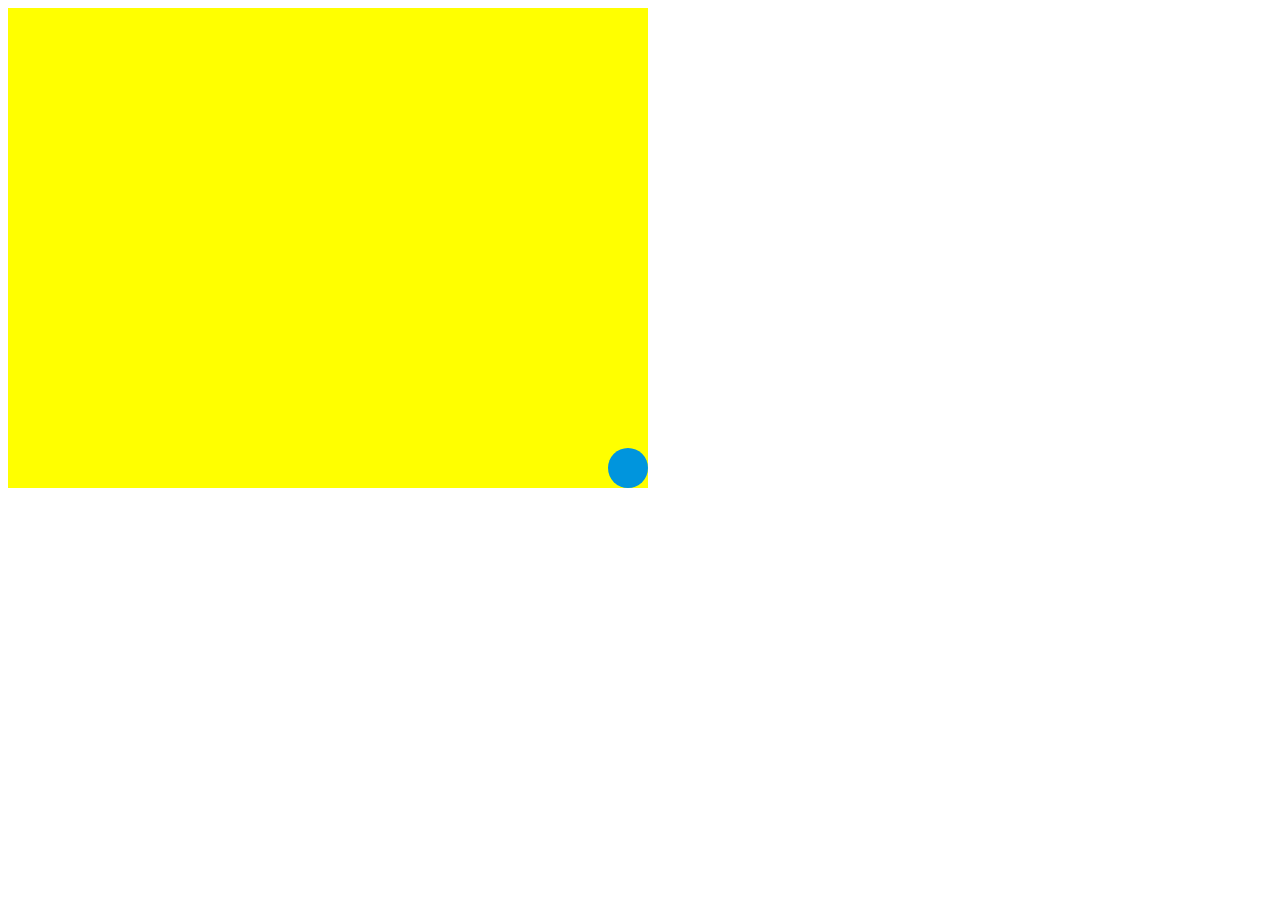
==== index.html @ 237115c6 "split files" ====
<!DOCTYPE html>
<html lang="en">

<head>
  <meta charset="UTF-8">
  <meta name="viewport" content="width=device-width, initial-scale=1.0">
  <meta http-equiv="X-UA-Compatible" content="ie=edge">
  <title>Gungeon 2.0</title>
  <link rel="stylesheet" type="text/css" href="style.css">
</head>

<body>
  <canvas id="myCanvas" width="640px" height="480px"></canvas>

  <script src="game.js"></script>
</body>

</html>
---- style.css ----
* {
  cursor: url(images/crosshair.png), auto;
}
canvas {
  background-color: yellow;
}
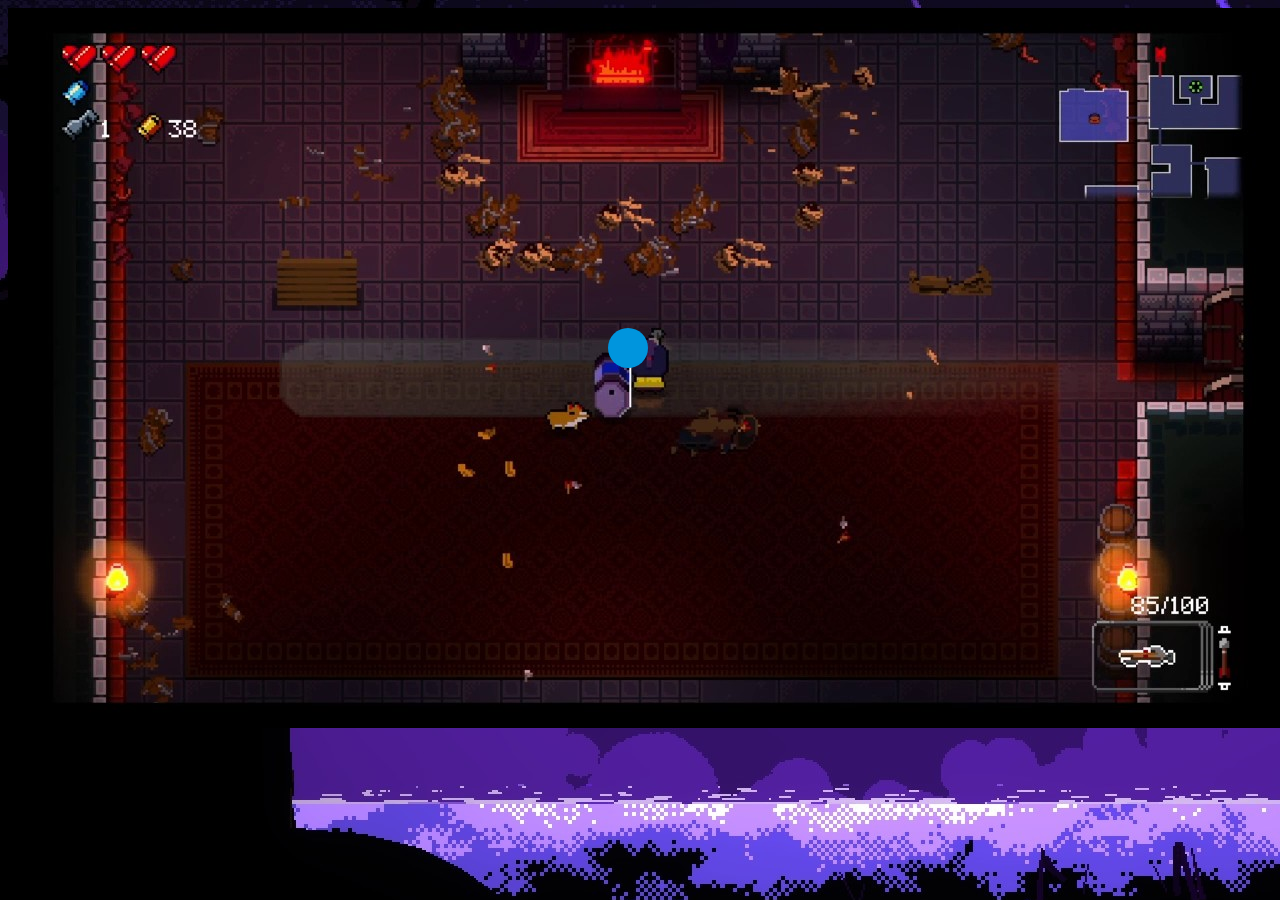
==== commit 6cc806d5: "still working on pause fuctionality??? why cant i get it????" ====
--- a/index.html
+++ b/index.html
@@ -5,12 +5,13 @@
   <meta charset="UTF-8">
   <meta name="viewport" content="width=device-width, initial-scale=1.0">
   <meta http-equiv="X-UA-Compatible" content="ie=edge">
-  <title>Gungeon 2.0</title>
+  <title>Enter the Gungeon</title>
+  <link rel="icon" type="image/png" sizes="32x32" href="images/icon.png">
   <link rel="stylesheet" type="text/css" href="style.css">
 </head>
 
 <body>
-  <canvas id="myCanvas" width="640px" height="480px"></canvas>
+  <canvas id="myCanvas" width="1280px" height="720px"></canvas>
 
   <script src="game.js"></script>
 </body>
--- a/style.css
+++ b/style.css
@@ -1,6 +1,13 @@
 * {
   cursor: url(images/crosshair.png), auto;
 }
+
+body {
+  background-image: url(images/pagebackground.jpg);
+}
+
 canvas {
-  background-color: yellow;
+  background-image: url(images/tempcanvas.jpg);
+  margin: auto;
+  display: block;
 }
